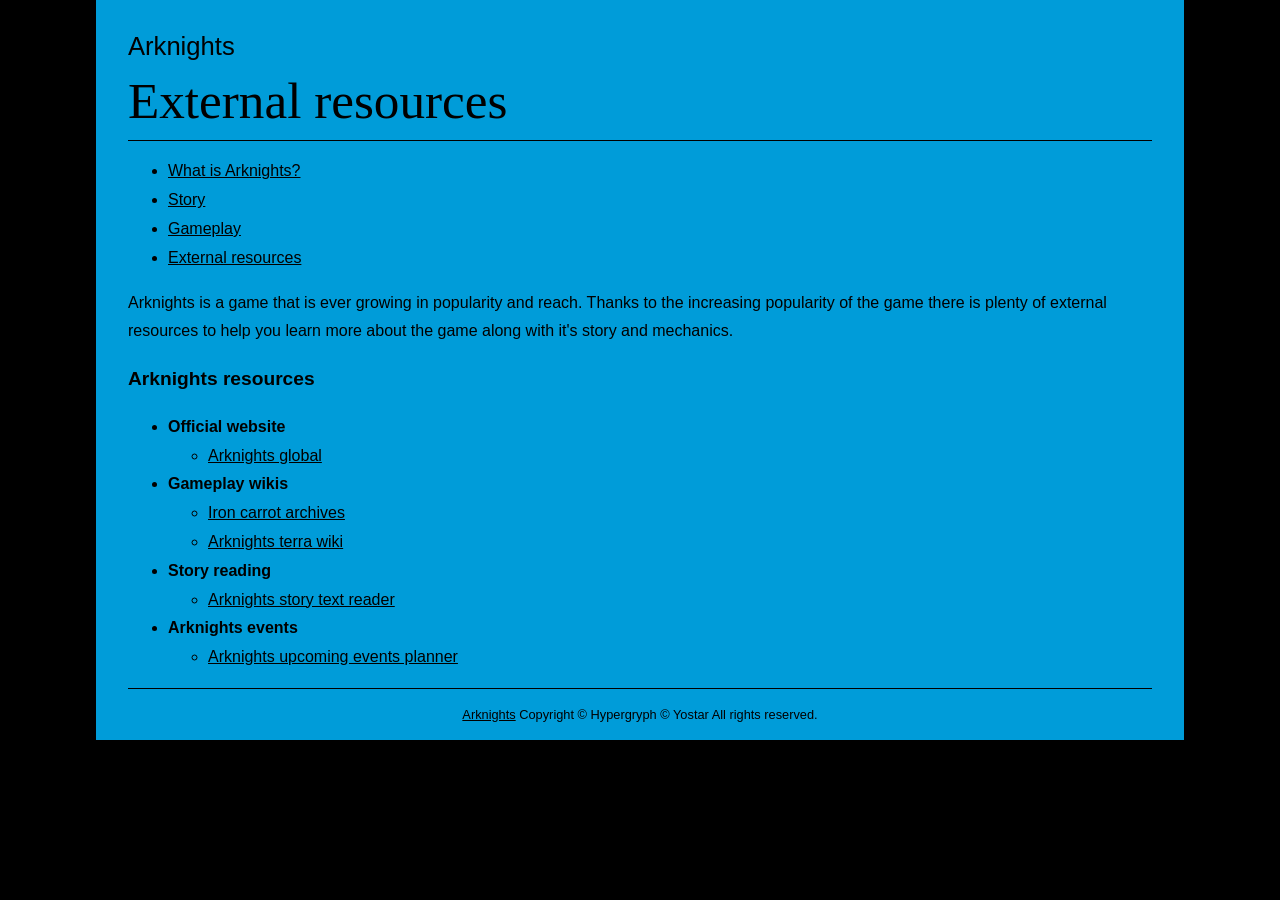
==== resources.html @ 44fc9e67 "Add files via upload" ====
<!DOCTYPE html>
<html lang="en">
  <head>
    <meta charset="utf-8" />
    <title>External resources</title>
    <link href="css/styles.css" rel="stylesheet" type="text/css" />
  </head>
  <body>
    <header role="banner">
      <h1>Arknights</h1>
      <h2>External resources</h2>
      <nav role="navigation">
        <ul>
          <li><a href="index.html" title="What is Arknights?">What is Arknights?</a></li>
          <li><a href="story.html" title="Story">Story</a></li>
          <li><a href="gameplay.html" title="Gameplay">Gameplay</a></li>
          <li><a href="resources.html" title="External resources">External resources</a></li>
        </ul>
      </nav>
    </header>
    <main role="main">
      <article role="article">
        <header>
          <p>
            Arknights is a game that is ever growing in popularity and reach. Thanks to the increasing popularity of the game there is plenty of external resources to help you learn more about the game along with it's story and mechanics.
          </p>
        </header>
        <section>
          <h3>Arknights resources</h3>
          <ul>
            <li>
              <b>Official website</b>
              <ul>
                <li>
                  <a
                    href="https://www.arknights.global/"
                    title="official Arknights website"
                    >Arknights global</a
                  >
                </li>
              </ul>
            </li>
            <li>
              <b>Gameplay wikis</b>
              <ul>
                <li>
                  <a
                    href="https://ironcarrotarchives.com/"
                    title="iron carrot archives"
                    >Iron carrot archives</a
                  >
                </li>
                <li>
                  <a
                    href="https://arknights.wiki.gg/"
                    title="arknights terra wiki"
                    >Arknights terra wiki</a
                  >
                </li>
              </ul>
            </li>
            <li>
              <b>Story reading</b>
              <ul>
                <li>
                  <a
                    href="https://arknights.timo.beer/"
                    title="arknights story text reader"
                    >Arknights story text reader</a
                  >
                </li>
              </ul>
            </li>
            <li>
              <b>Arknights events</b>
              <ul>
                <li>
                  <a
                    href="https://oldwell.info/"
                    title="arknights upcoming events planner"
                    >Arknights upcoming events planner</a
                  >
                </li>
              </ul>
            </li>
          </ul>
        </section>
      </article>
    </main>
    <footer role="contentinfo">
      <p>
        <a href="https://www.arknights.global" title="arknights.global" target="_blank">Arknights</a>
        Copyright &copy; Hypergryph &copy; Yostar All rights reserved.
      </p>
    </footer>
  </body>
</html>
---- css/styles.css ----
html, body {
	background: #000000; /* Beccapurple */
	margin: 0;
}
h1, h2, h3, h4, h5, h6, p {
	margin: 0;
	padding: 0;
}
h1, h2, h3, h4, h5, h6 {
	color: rgb(0, 0, 0);
}
body {
	font-family: Verdana, Geneva, sans-serif;
	font-size: 100%;
	width: 80%;
	margin-right: auto;
	margin-left: auto;
	padding: 2.5% 2.5% 0;
	background: #009CD9;
	line-height: 1.8;
}
h1 {
	font: 1.6em Verdana, Geneva, sans-serif;
	margin-bottom: .4em;
	color: rgb(0, 0, 0);
}
h2 {
	font: 3.2em Georgia, "Times New Roman", Times, serif;
	margin-bottom: .2em;
}
h3 {
	font-size: 1.2em;
}
p {
	margin-bottom: 1em;
}
a {
	color: rgb(0, 0, 0);
}
a:hover {
	color: rgb(0, 0, 0);
}
pre {
	font-size: 1.4em;
	color: rgb(0, 0, 0);
	padding: .5em 1em;
	border-left: 1em solid #000000;
	background: #fdfdfd;
	white-space: pre-wrap;
	white-space: -moz-pre-wrap;
	white-space: -pre-wrap;
	white-space: -o-pre-wrap;
	word-wrap: break-word;
	width: 80%;
}
pre.wrong {
	border-left-color: red;
}
pre.correct {
	border-left-color: green;
}
dt {
	font-style: italic;
	font-size:1.2em;
}
dd {
	margin-bottom: 1.4em;
}
table {
	margin-top: 1em;
}
caption {
	margin: 0;
	padding: 0;
	margin-bottom: 1em;
	text-align: left;
}
td, th {
	padding: 10px;
}
.center {
	text-align: center;
}
header h2 {
	padding-bottom: .2em;
	border-bottom: 1px solid rgb(0, 0, 0);
}
aside {
	padding: 1em;
	background:rgb(0, 0, 0);
	color: white;
	margin-bottom: 1em;
}
aside h4 {
	color: white;
}
footer {
	border-top: 1px solid rgb(0, 0, 0);
	text-align: center;
	font-size: .8em;
	line-height: 4em;
	margin-top: 1em;
}
blockquote {
	font-style: italic;
}
.flowRight {
	float: right;
	margin-left: 10px;
}
.flowLeft {
	float: left;
	margin-right: 10px;
}
figure {
  border: thin silver solid;
  display: flex;
  flex-flow: column;
  padding: 5px;
  max-width: 180px;
  margin: auto;
}
img {
  max-width: 180px;
  max-height: 180px;
}
figcaption {
  background-color: #222222;
  color: white;
  font: italic smaller sans-serif;
  padding: 3px;
  text-align: center;
}
ruby {
  font-size: 1em;
}
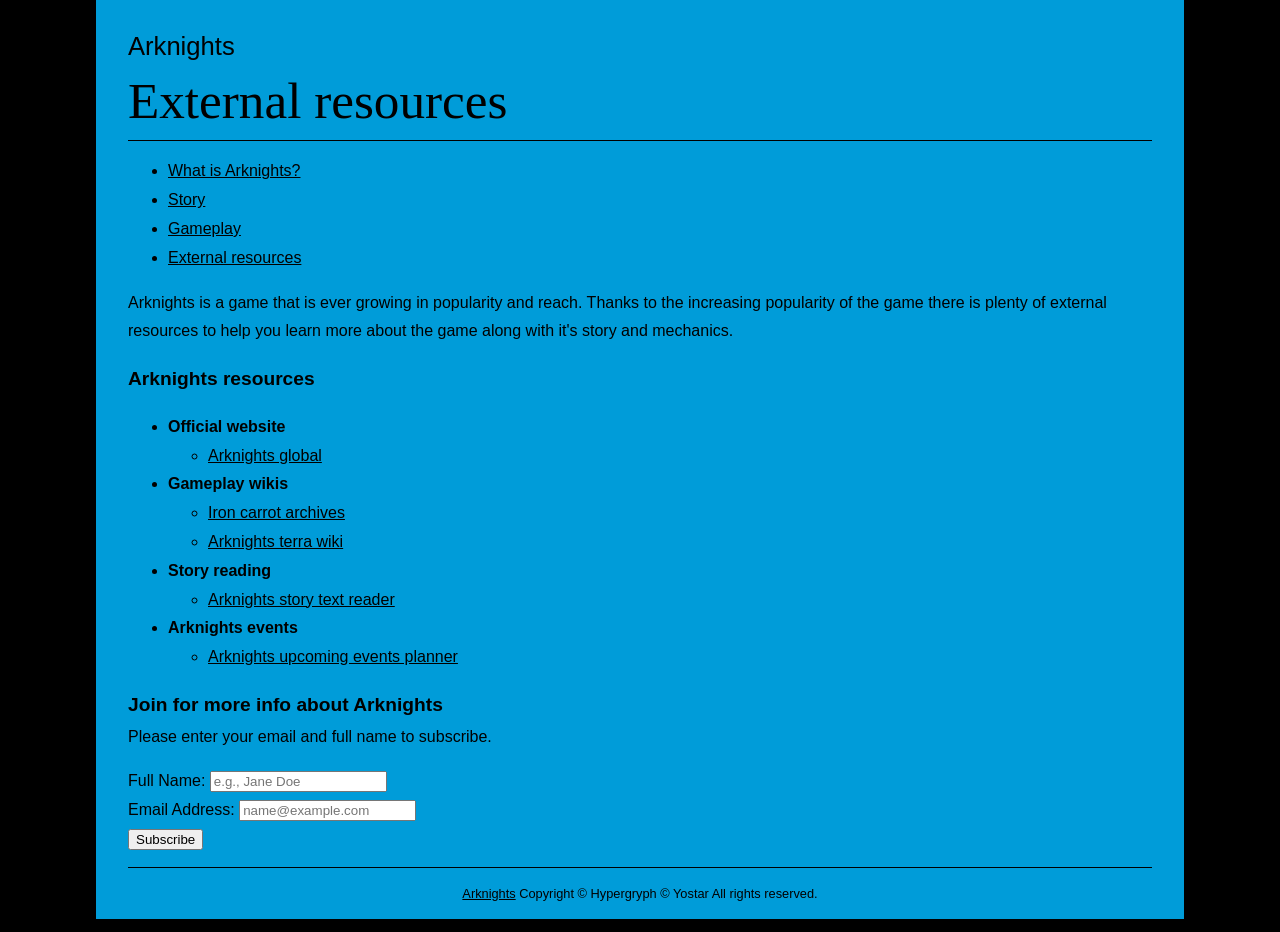
==== commit 6a02c62e: "Add files via upload" ====
--- a/resources.html
+++ b/resources.html
@@ -85,6 +85,37 @@
             </li>
           </ul>
         </section>
+        <section>
+          <form action="/subscribe" method="POST">
+          <h3>Join for more info about Arknights</h3>
+          <p>Please enter your email and full name to subscribe.</p>
+            <!--Uses dirname for name input-->
+            <div class="form-group">
+              <label for="name">Full Name:</label>
+              <input 
+                type="text" 
+                id="name" 
+                name="user-name" 
+                dirname="user-name.dir" 
+                placeholder="e.g., Jane Doe"
+                required
+              >
+            </div>
+            <!--Uses dirname for email input-->
+            <div class="form-group">
+              <label for="email">Email Address:</label>
+              <input 
+                type="email" 
+                id="email" 
+                name="user-email" 
+                dirname="user-email.dir" 
+                placeholder="name@example.com"
+                required
+              >
+            </div>
+            <button type="submit">Subscribe</button>
+          </form>
+        </section>
       </article>
     </main>
     <footer role="contentinfo">
